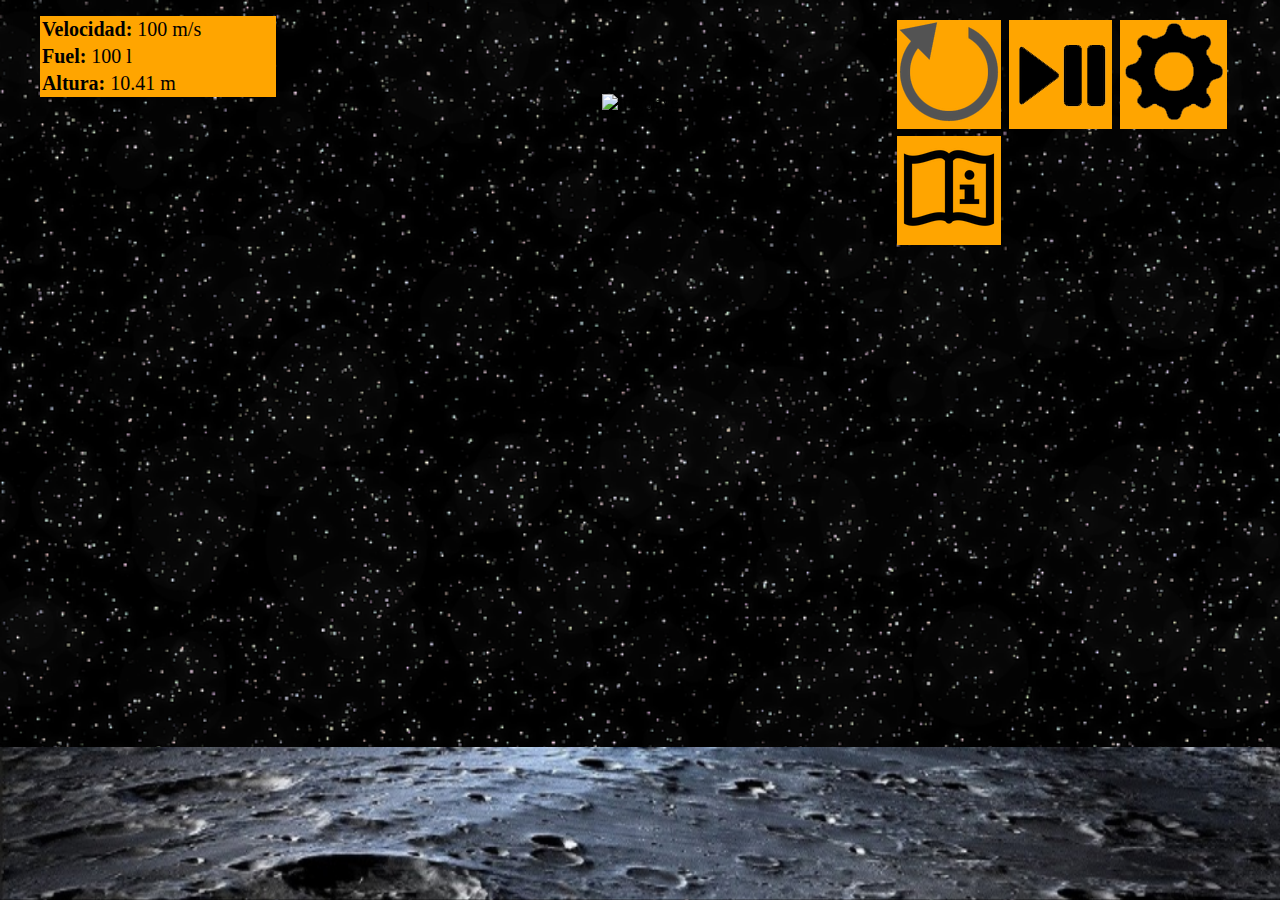
==== index.html @ 4a42421a "Add files via upload" ====
<!DOCTYPE html>
<html>
<head>
 <title>Lunar Lander</title>
 <meta name="description" content="">
 <meta name="viewport" content="width=device-width, initial-scale=1.0">
 <link rel='stylesheet' media='screen and (min-width: 961px)' href='css/d.css'>
 <link rel='stylesheet' media='screen and (max-width: 960px)' href='css/m.css'>
 <script src="js/js.js"></script>
</head>
<body>
 <div id="nave">
 	<img id="naveIcono" src="img/Nave.png" alt="img nave">
 </div>
 <div class="a">
 <div id="showm"><img src="img/plus.png" alt="img plus"></div>
	 <ul id="cpanel">
		  <li><span class="negrita">Velocidad:</span> <span id="velocidad">100</span> m/s</li>
		  <li><span class="negrita">Fuel:</span> <span id="fuel"></span> l</li>
		  <li><span class="negrita">Altura:</span> <span id="altura">70</span> m</li>
	 </ul>
 </div><div class="b">b</div><div class="c">
 <div id="hidem">hide menu</div>
	 <ul id="menu">
		  <li><a href="index.html"><img src="img/reiniciar.png" alt="img reiniciar"></a></li>
		  <li><a href="#"><img src="img/play_pause.png" alt="img play_pause"></a></li>
		  <li><a href="#"><img src="img/opciones.png" alt="img opciones"></a></li>
		  <li><a href="instrucciones.html"><img src="img/instructions.png" alt="img instrucciones"></a></li>
	 </ul>
 </div>
 <div class="d"><img id="luna" src="img/aterrizaje.jpg" alt="aterrizaje"></div>
 <div id="win">
	<h1> HAS GANADO </h1>
	<a href="index.html"><img src="img/reinicie.png" alt="Boton retry"/></a>
</div>
<div id="lose">
	<h1> HAS PERDIDO </h1>   
	<a href="index.html"><img src="img/reinicie.png" alt="Boton retry"/></a>
</div>
</body>
</html>
---- css/d.css ----
body,html{
	height:100%;
	padding:0px;
	margin:0px;	
	background: url(../img/fondo.png) no-repeat center center fixed;
	background-size: cover;
	z-index: -1;
}
h1{
	font-weight: bold;
	font-size: 20px;
	background-color: orange;
	width: 50%;
	position: absolute;
	margin-left: 25%;
	margin-top: 1%;
	border:1px solid #808080;
	padding:1%;
	
}
h1,h3,p{
	text-align: center;
}
.c{
	display:block !important
}
.a,.b,.c{
	display:inline-block;
	width:33.33%;
	height:100%;
	float:left;
}
.d{
	height:17%;
	width:100%;
	position:fixed;
	bottom:0px;
	text-align: center;
	z-index:0;
}
#luna{
	height: 100%;
	width: 100%;
}

#nave{
	text-align:center;
	position:fixed;
	top:10%;
	width:100%;
	height:20%;
	z-index:2;
}
#nave img{
	height:100%;
}
#cpanel li,#menu li,#instrucciones{
	background-color: orange;
	padding: 0.5%;
	font-size: 20px;
	list-style: none;
}
#cpanel li{
	width: 60%;
}
#menu li{
	float: left;
	margin: 1%;
}
#hidem,#showm{
	display:none;
}
.negrita{
	font-weight: bold;
}
#win,#lose{ 
	z-index:3;
	position:fixed;
	background-color:orange;  
	width:60%;
	height:50%;
	left: 20%;
	top: 20%;
	opacity: 0.7;
	border-radius: 10px;
	display:none;
	color:#b82e2e;
	text-align:center;
}
#instrucciones{
	width: 50%;
	position: absolute;
	/*nos posicionamos en el centro del navegador*/
	top:50%;
	left:50%;
	/*indicamos que el margen izquierdo, es la mitad de la anchura*/
	margin-left:-25%;
	/*determinamos una altura*/
	height:30%;
	/*indicamos que el margen superior, es la mitad de la altura*/
	margin-top:-15%;
	border:1px solid #808080;
	padding:1%;
}
---- css/m.css ----
*{
	padding:0px;
	margin:0px;
}
body,html{
	height:100%;
	padding:0px;
	margin:0px;
	background: url(../img/fondo.png) no-repeat center center fixed;
	background-size: cover;
}
.a{
	width:100%;
	height:90px;
	overflow:hidden;
	position:fixed;
	top:0px
}
.b{
	width:100%;
	height:100%;
	overflow:hidden;
}
.c{
	position:fixed;
	top:0px;
	bottom:0px;
	left:0px;
	right:0px;
	display:none;
	z-index:1
}
.d{
	height:17%;
	width:100%;
	position:fixed;
	bottom:0px;
	text-align: center;
}
#luna{
	height: 100%;
	width: 100%;
}
#nave{
	text-align:center;
	position:fixed;
	top:10%;
	width:100%;
	height:20%;
}
#nave img{
	height:100%;
}
#cpanel{
	height: 100%;
	width: 100%;
}
#cpanel li{
	background-color: orange;
	padding: 1%;
	font-size: 20px;
	list-style: none;
}
#hidem,#showm{
	float:right;
}
#negrita{
	font-weight: bold;
}
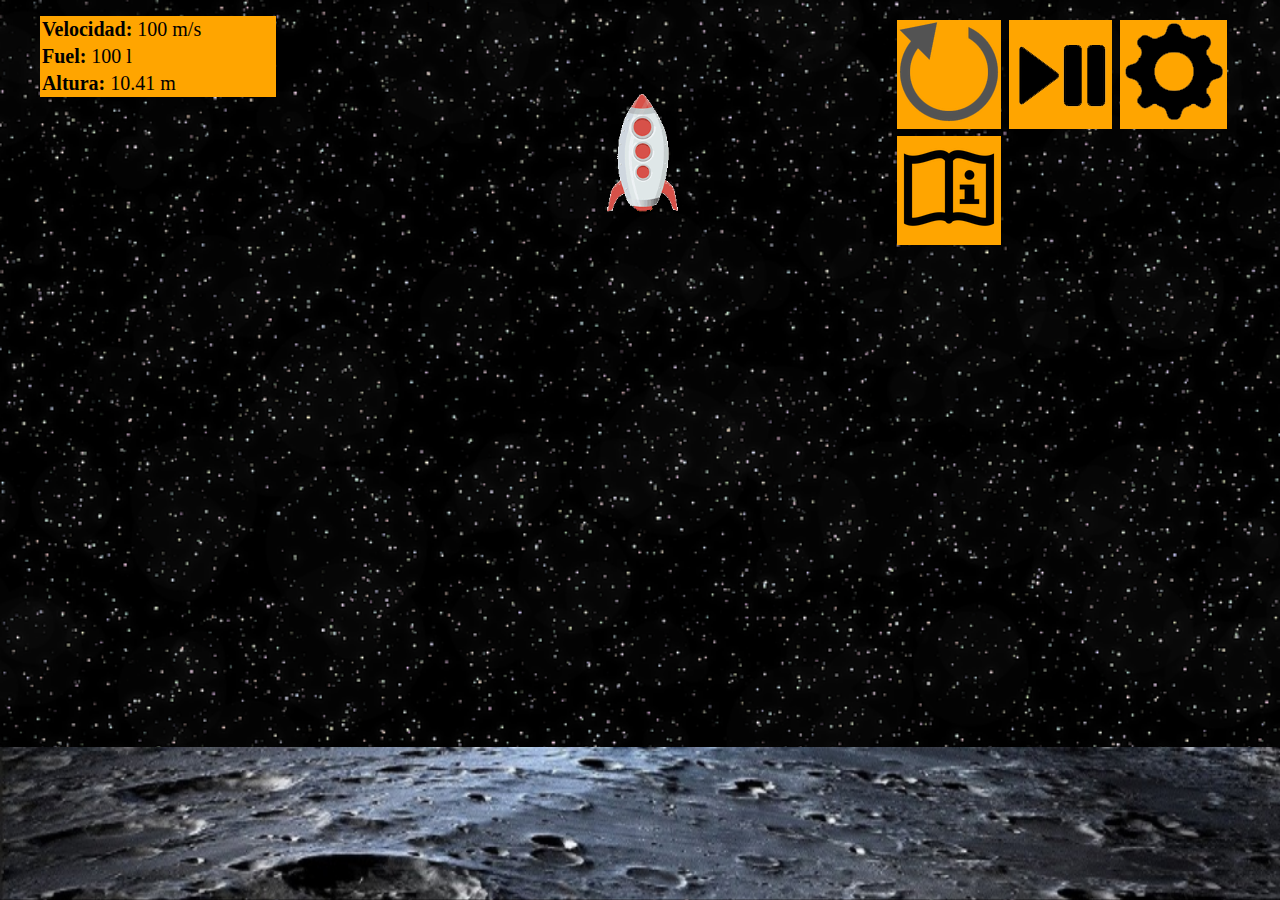
==== commit 2bb07ab2: "Add files via upload" ====
--- a/index.html
+++ b/index.html
@@ -1,4 +1,4 @@
-<!DOCTYPE html>
+﻿<!DOCTYPE html>
 <html>
 <head>
  <title>Lunar Lander</title>
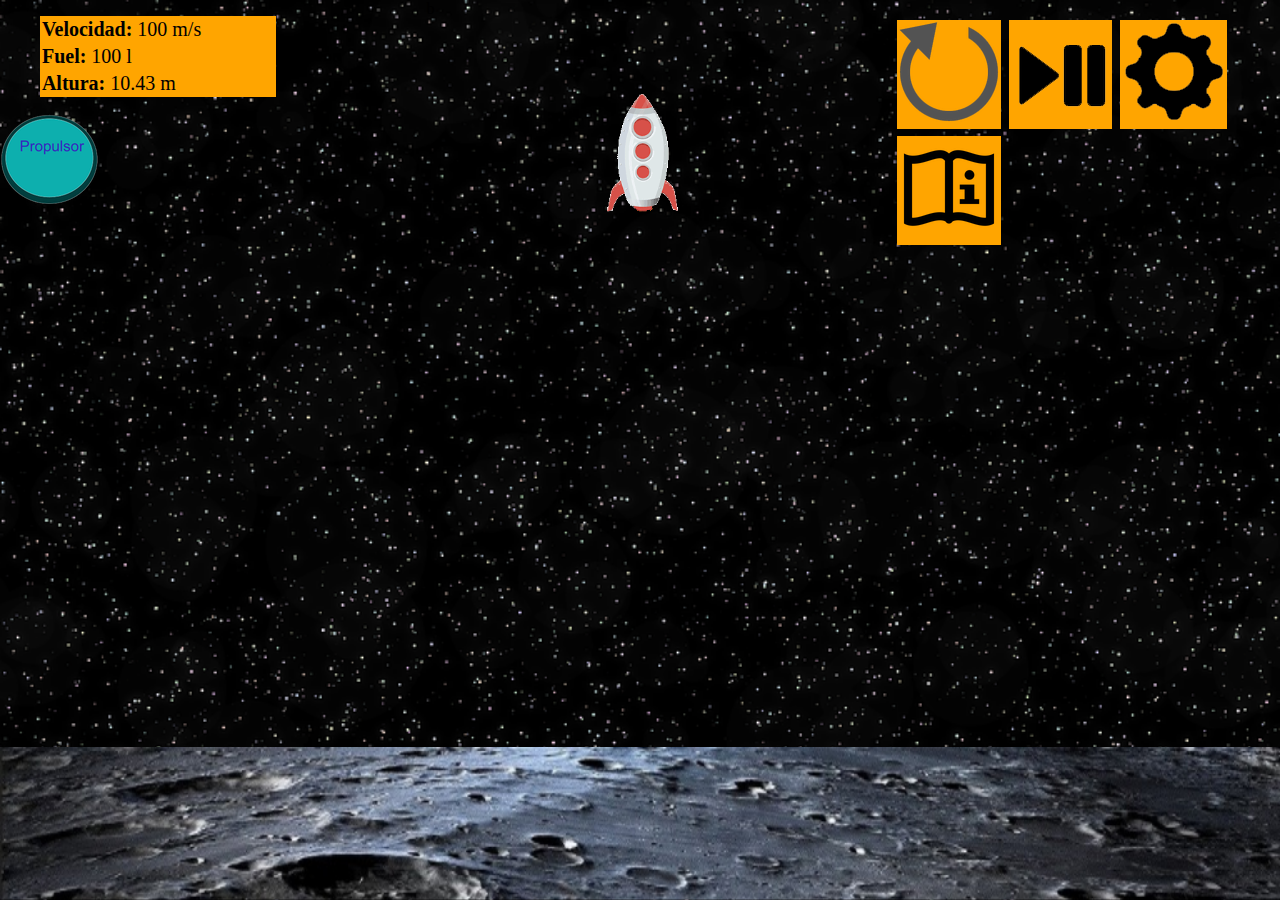
==== commit 31b04105: "Add files via upload" ====
--- a/index.html
+++ b/index.html
@@ -19,6 +19,9 @@
 		  <li><span class="negrita">Fuel:</span> <span id="fuel"></span> l</li>
 		  <li><span class="negrita">Altura:</span> <span id="altura">70</span> m</li>
 	 </ul>
+	 <div id="propulsor">
+        	<img id="propulsor_img" src="img/bot_propulsorv2.png" alt="boton propulsor" />
+        </div>
  </div><div class="b">b</div><div class="c">
  <div id="hidem">hide menu</div>
 	 <ul id="menu">
--- a/css/m.css
+++ b/css/m.css
@@ -66,4 +66,18 @@
 }
 #negrita{
 	font-weight: bold;
+}
+#win,#lose{ 
+	z-index:3;
+	position:fixed;
+	background-color:orange;  
+	width:60%;
+	height:50%;
+	left: 20%;
+	top: 20%;
+	opacity: 0.7;
+	border-radius: 10px;
+	display:none;
+	color:#b82e2e;
+	text-align:center;
 }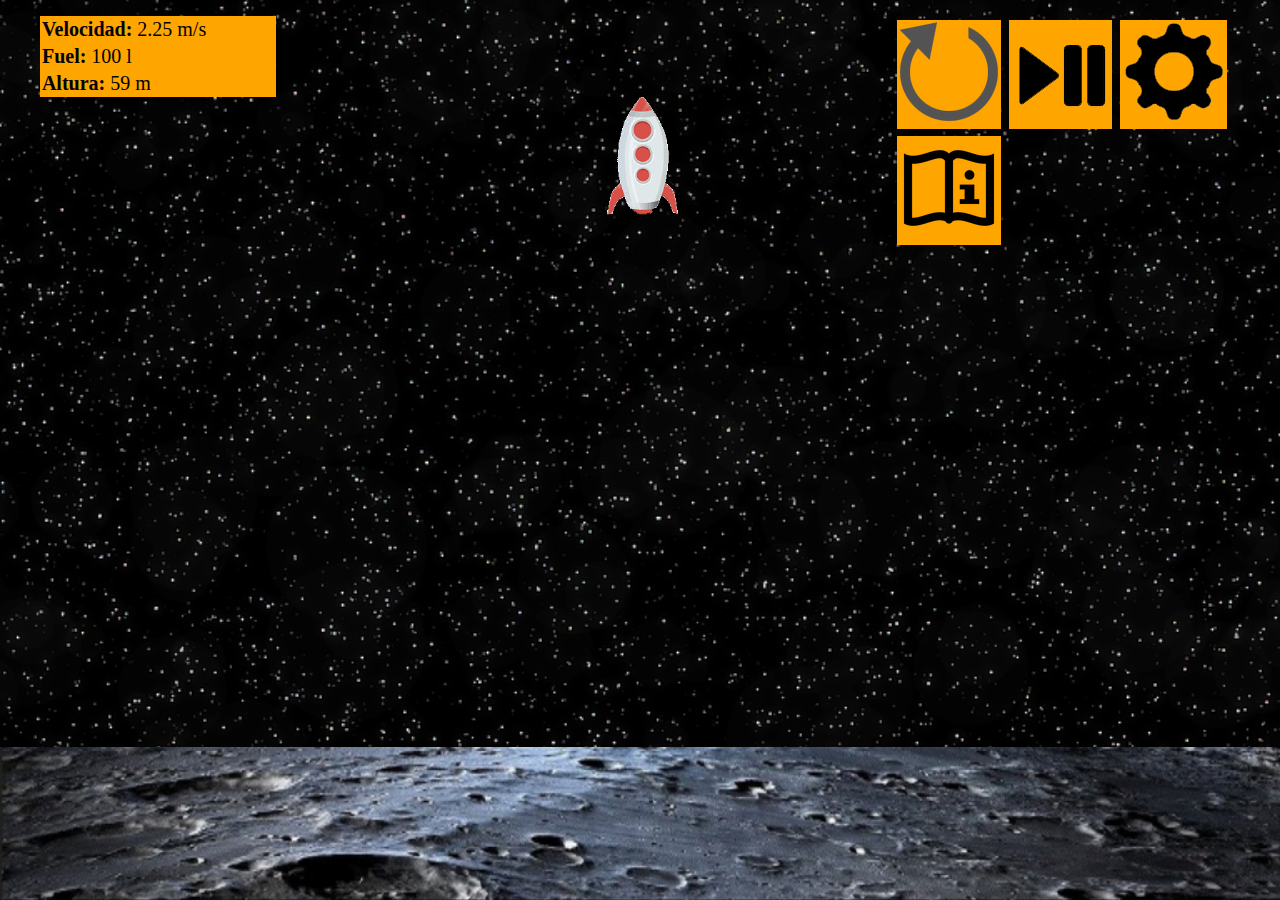
==== commit 7df5b955: "Add files via upload" ====
--- a/index.html
+++ b/index.html
@@ -14,19 +14,20 @@
  </div>
  <div class="a">
  <div id="showm"><img src="img/plus.png" alt="img plus"></div>
+ <div id="propulsor">
+        	<img id="boton" src="img/bot_propulsorv2.png" alt="boton propulsor" />
+        </div>
 	 <ul id="cpanel">
 		  <li><span class="negrita">Velocidad:</span> <span id="velocidad">100</span> m/s</li>
 		  <li><span class="negrita">Fuel:</span> <span id="fuel"></span> l</li>
-		  <li><span class="negrita">Altura:</span> <span id="altura">70</span> m</li>
+		  <li><span class="negrita">Altura:</span> <span id="altura"></span> m</li>
 	 </ul>
-	 <div id="propulsor">
-        	<img id="propulsor_img" src="img/bot_propulsorv2.png" alt="boton propulsor" />
-        </div>
+	 
  </div><div class="b">b</div><div class="c">
- <div id="hidem">hide menu</div>
+ <div id="hidem"></div>
 	 <ul id="menu">
-		  <li><a href="index.html"><img src="img/reiniciar.png" alt="img reiniciar"></a></li>
-		  <li><a href="#"><img src="img/play_pause.png" alt="img play_pause"></a></li>
+		  <li><a href="#" id="reiniciar"><img src="img/reiniciar.png" alt="img reiniciar"></a></li>
+		  <li><a href="#" onClick="stop()"><img src="img/play_pause.png" alt="img play_pause"></a></li>
 		  <li><a href="#"><img src="img/opciones.png" alt="img opciones"></a></li>
 		  <li><a href="instrucciones.html"><img src="img/instructions.png" alt="img instrucciones"></a></li>
 	 </ul>
--- a/css/d.css
+++ b/css/d.css
@@ -78,14 +78,17 @@
 	position:fixed;
 	background-color:orange;  
 	width:60%;
-	height:50%;
+	height:40%;
 	left: 20%;
-	top: 20%;
+	top: 23%;
 	opacity: 0.7;
 	border-radius: 10px;
 	display:none;
 	color:#b82e2e;
 	text-align:center;
+}
+#win img,#lose img{
+	margin-top: 7%;
 }
 #instrucciones{
 	width: 50%;
@@ -101,4 +104,7 @@
 	margin-top:-15%;
 	border:1px solid #808080;
 	padding:1%;
+}
+#boton{
+	display: none;
 }--- a/css/m.css
+++ b/css/m.css
@@ -47,6 +47,7 @@
 	top:10%;
 	width:100%;
 	height:20%;
+	z-index:2;
 }
 #nave img{
 	height:100%;
@@ -60,9 +61,11 @@
 	padding: 1%;
 	font-size: 20px;
 	list-style: none;
+	width: 50%;
 }
 #hidem,#showm{
 	float:right;
+	background-color:orange;
 }
 #negrita{
 	font-weight: bold;
@@ -80,4 +83,9 @@
 	display:none;
 	color:#b82e2e;
 	text-align:center;
+}
+#propulsor{
+	z-index:3;
+	position:fixed;
+	bottom: 0;
 }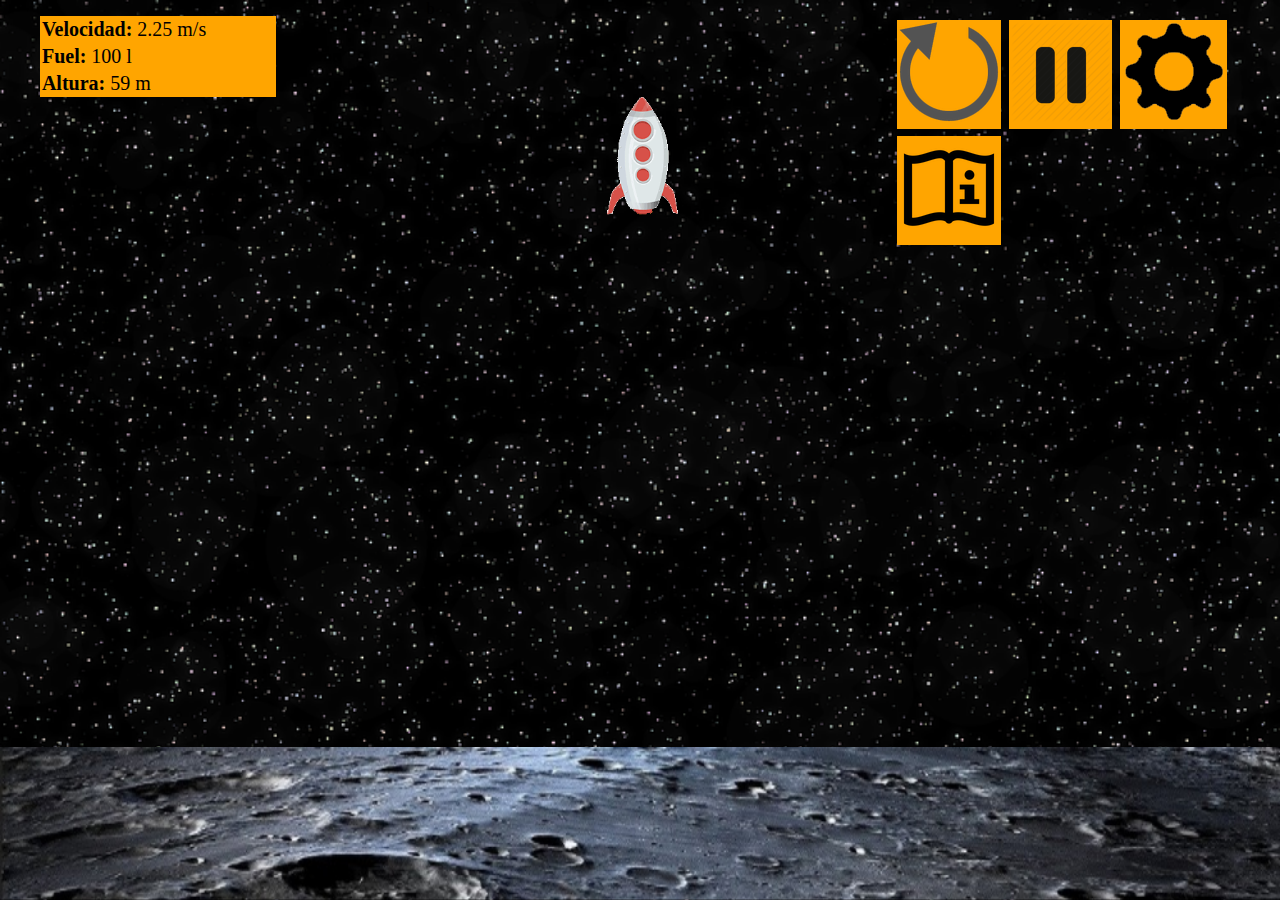
==== commit ed291f0a: "Add files via upload" ====
--- a/index.html
+++ b/index.html
@@ -27,7 +27,8 @@
  <div id="hidem"></div>
 	 <ul id="menu">
 		  <li><a href="#" id="reiniciar"><img src="img/reiniciar.png" alt="img reiniciar"></a></li>
-		  <li><a href="#" onClick="stop()"><img src="img/play_pause.png" alt="img play_pause"></a></li>
+		  <li id="stop"><a href="#" onClick="pausa()"><img src="img/pause.png" alt="img pause"></a></li>
+		  <li id="play"><a href="#" onclick="empieza()"><img src="img/play.png" alt="img play"></a></li>
 		  <li><a href="#"><img src="img/opciones.png" alt="img opciones"></a></li>
 		  <li><a href="instrucciones.html"><img src="img/instructions.png" alt="img instrucciones"></a></li>
 	 </ul>
@@ -38,7 +39,7 @@
 	<a href="index.html"><img src="img/reinicie.png" alt="Boton retry"/></a>
 </div>
 <div id="lose">
-	<h1> HAS PERDIDO </h1>   
+	<h1> HAS PERDIDO </h1>
 	<a href="index.html"><img src="img/reinicie.png" alt="Boton retry"/></a>
 </div>
 </body>
--- a/css/d.css
+++ b/css/d.css
@@ -107,4 +107,7 @@
 }
 #boton{
 	display: none;
+}
+#play{
+	display: none;
 }--- a/css/m.css
+++ b/css/m.css
@@ -88,4 +88,17 @@
 	z-index:3;
 	position:fixed;
 	bottom: 0;
+}
+#menu{
+	z-index:3;
+	position:fixed;
+	background-color: orange;
+    width: 85%;
+    height: 60%;
+    left: 10%;
+    top: 18%;
+    opacity: 0.7;
+    border-radius: 10px;
+    color: #b82e2e;
+    text-align: center;
 }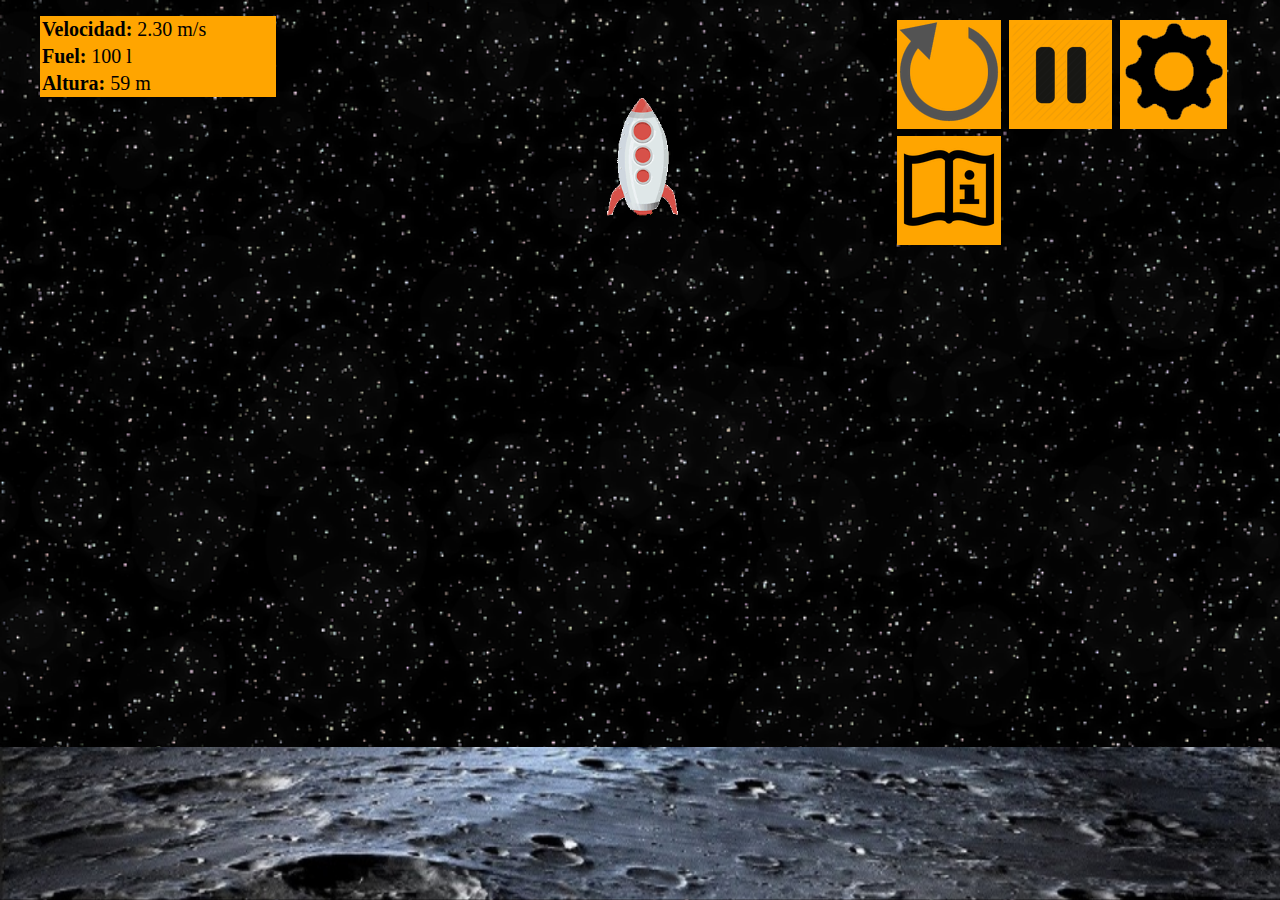
==== commit 730fc41f: "Update index.html" ====
--- a/index.html
+++ b/index.html
@@ -1,46 +1 @@
-﻿<!DOCTYPE html>
-<html>
-<head>
- <title>Lunar Lander</title>
- <meta name="description" content="">
- <meta name="viewport" content="width=device-width, initial-scale=1.0">
- <link rel='stylesheet' media='screen and (min-width: 961px)' href='css/d.css'>
- <link rel='stylesheet' media='screen and (max-width: 960px)' href='css/m.css'>
- <script src="js/js.js"></script>
-</head>
-<body>
- <div id="nave">
- 	<img id="naveIcono" src="img/Nave.png" alt="img nave">
- </div>
- <div class="a">
- <div id="showm"><img src="img/plus.png" alt="img plus"></div>
- <div id="propulsor">
-        	<img id="boton" src="img/bot_propulsorv2.png" alt="boton propulsor" />
-        </div>
-	 <ul id="cpanel">
-		  <li><span class="negrita">Velocidad:</span> <span id="velocidad">100</span> m/s</li>
-		  <li><span class="negrita">Fuel:</span> <span id="fuel"></span> l</li>
-		  <li><span class="negrita">Altura:</span> <span id="altura"></span> m</li>
-	 </ul>
-	 
- </div><div class="b">b</div><div class="c">
- <div id="hidem"></div>
-	 <ul id="menu">
-		  <li><a href="#" id="reiniciar"><img src="img/reiniciar.png" alt="img reiniciar"></a></li>
-		  <li id="stop"><a href="#" onClick="pausa()"><img src="img/pause.png" alt="img pause"></a></li>
-		  <li id="play"><a href="#" onclick="empieza()"><img src="img/play.png" alt="img play"></a></li>
-		  <li><a href="#"><img src="img/opciones.png" alt="img opciones"></a></li>
-		  <li><a href="instrucciones.html"><img src="img/instructions.png" alt="img instrucciones"></a></li>
-	 </ul>
- </div>
- <div class="d"><img id="luna" src="img/aterrizaje.jpg" alt="aterrizaje"></div>
- <div id="win">
-	<h1> HAS GANADO </h1>
-	<a href="index.html"><img src="img/reinicie.png" alt="Boton retry"/></a>
-</div>
-<div id="lose">
-	<h1> HAS PERDIDO </h1>
-	<a href="index.html"><img src="img/reinicie.png" alt="Boton retry"/></a>
-</div>
-</body>
-</html>
+<!DOCTYPE html><html><head> <title>Lunar Lander</title> <meta name="description" content=""> <meta name="viewport" content="width=device-width, initial-scale=1.0"> <link rel='stylesheet' media='screen and (min-width: 961px)' href='css/d.css'> <link rel='stylesheet' media='screen and (max-width: 960px)' href='css/m.css'> <script src="js/js.js"></script></head><body> <div id="nave"> <img id="naveIcono" src="img/Nave.png" alt="img nave"> </div><div class="a"> <div id="showm"><img src="img/plus.png" alt="img plus"></div><div id="propulsor"> <img id="boton" src="img/bot_propulsorv2.png" alt="boton propulsor"/> </div><ul id="cpanel"> <li><span class="negrita">Velocidad:</span> <span id="velocidad">100</span> m/s</li><li><span class="negrita">Fuel:</span> <span id="fuel"></span> l</li><li><span class="negrita">Altura:</span> <span id="altura"></span> m</li></ul> </div><div class="b">b</div><div class="c"> <div id="hidem"></div><ul id="menu"> <li><a href="#" id="reiniciar"><img src="img/reiniciar.png" alt="img reiniciar"></a></li><li id="stop"><a href="#" onClick="pausa()"><img src="img/pause.png" alt="img pause"></a></li><li id="play"><a href="#" onclick="empieza()"><img src="img/play.png" alt="img play"></a></li><li><a href="#"><img src="img/opciones.png" alt="img opciones"></a></li><li><a href="instrucciones.html"><img src="img/instructions.png" alt="img instrucciones"></a></li></ul> </div><div class="d"><img id="luna" src="img/aterrizaje.jpg" alt="aterrizaje"></div><div id="win"><h1> HAS GANADO </h1><a href="index.html"><img src="img/reinicie.png" alt="Boton retry"/></a></div><div id="lose"><h1> HAS PERDIDO </h1><a href="index.html"><img src="img/reinicie.png" alt="Boton retry"/></a></div></body></html>
